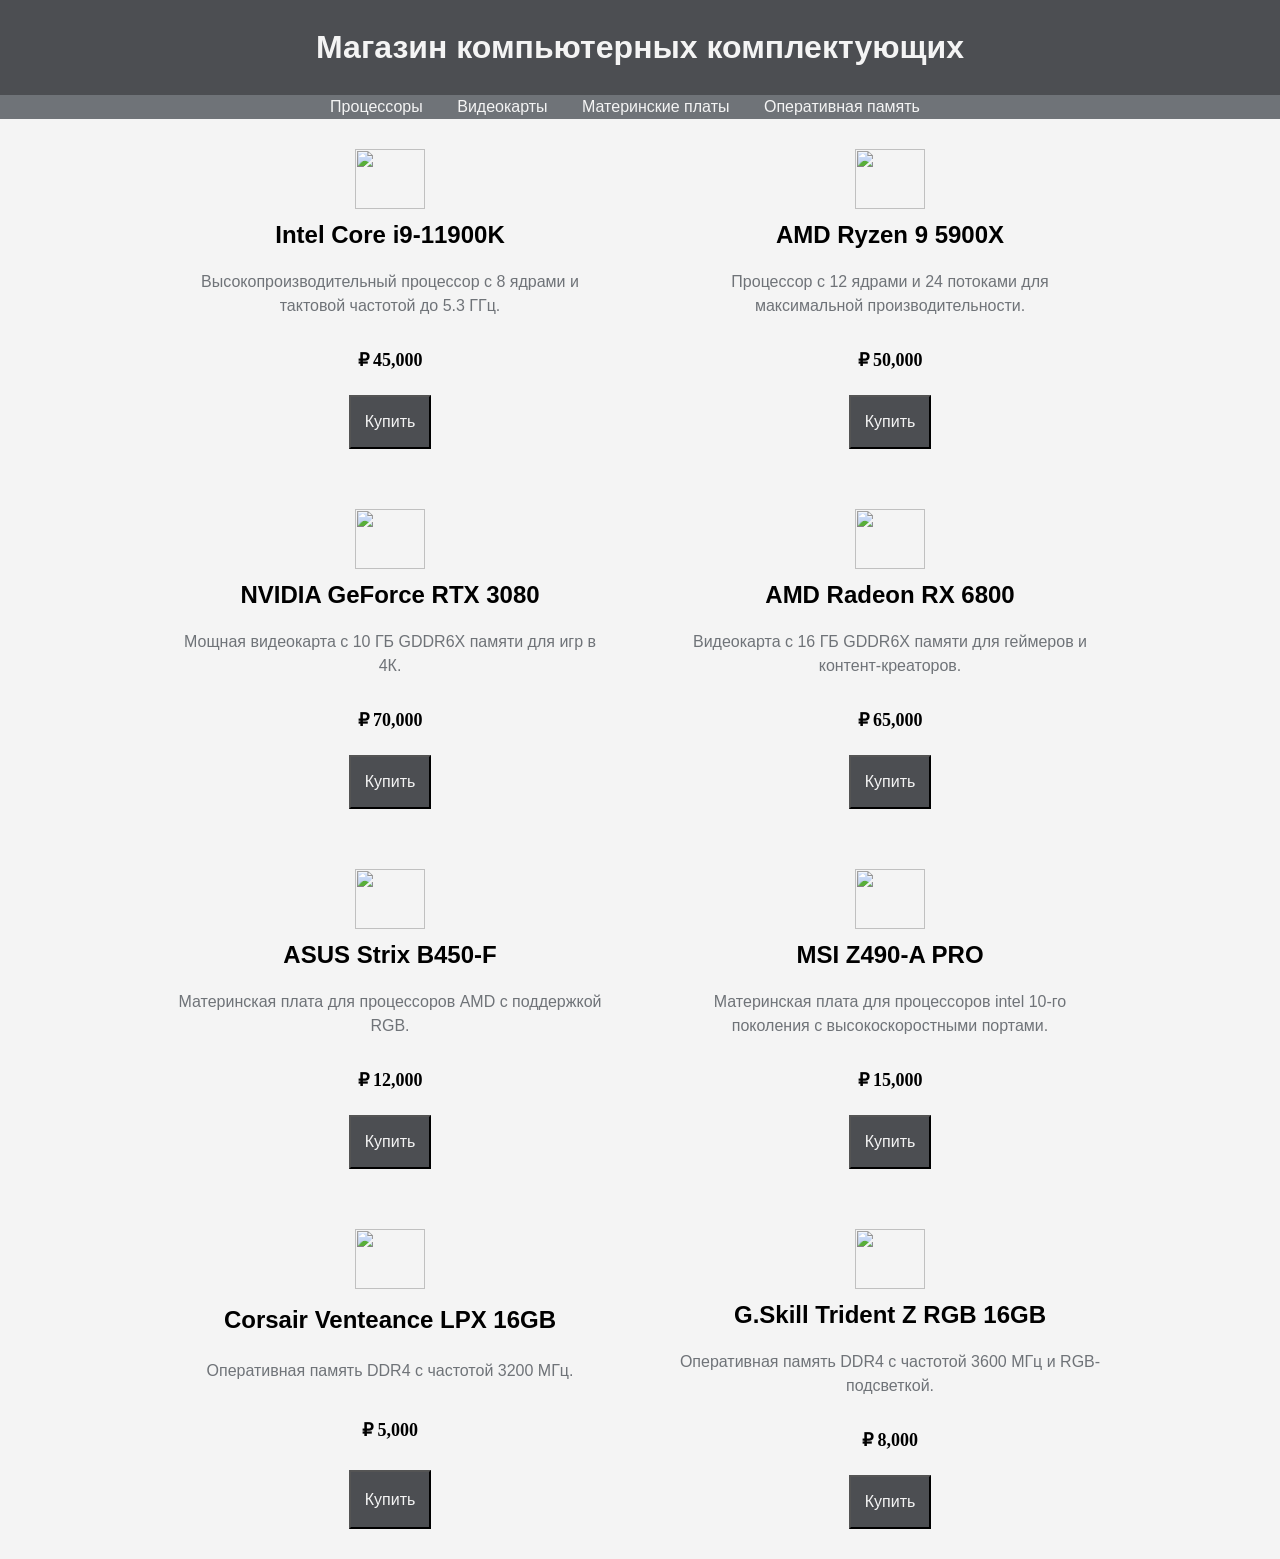
==== index.html @ 1f9d9132 "{lab11}" ====
<!DOCTYPE html>
<html lang="ru">
    <head>
        <meta charset="UTF-8" />
        <meta name="viewport" content="width=device-width, initial-scale=1.0" />
        <title>Магазин компьютерных комплетующих</title>
        <link rel="stylesheet" href="reset.css"/>
        <link rel="stylesheet" href="styles.css"/>
        
    </head>
    <body>

        <header>
            <h1>Магазин компьютерных комплектующих</h1>
            <nav class="links">
                <ul>
                    <li><a href="#" class="link">Процессоры</a></li>
                    <li><a href="#" class="link">Видеокарты</a></li>
                    <li><a href="#" class="link">Материнские платы</a></li>
                    <li><a href="#" class="link">Оперативная память</a></li>
                </ul>

                <form>
                    <label for="categories">Категория</label>
                    <select id="menu" name="category">
                      <option value="processors">Процессоры</option>
                      <option value="videocards">Видеокарты</option>
                      <option value="motherboards">Материнские платы</option>
                      <option value="accessmemory">Оперативная память</option>
                    </select>
                </form>
                  
            </nav>
        </header>

        <section>
            <article>
                <img src="/workspaces/uidev-lab11-pashnina/img/i9.png"/>
                <h2>Intel Core i9-11900K</h2>
                <p>Высокопроизводительный процессор с 8 ядрами и тактовой частотой до 5.3 ГГц.</p>
                <p class="price">&#8381 45,000</p>
                <button>Купить</button>
            </article>

            <article>
                <img src="/workspaces/uidev-lab11-pashnina/img/amdryzen95900x.png"/>
                <h2>AMD Ryzen 9 5900X</h2>
                <p>Процессор с 12 ядрами и 24 потоками для максимальной производительности.</p>
                <p class="price">&#8381 50,000</p>
                <button>Купить</button>
            </article>

            <article>
                <img src="/workspaces/uidev-lab11-pashnina/img/nvidiageforcertx3080.png"/>
                <h2>NVIDIA GeForce RTX 3080</h2>
                <p>Мощная видеокарта с 10 ГБ GDDR6X памяти для игр в 4К.</p>
                <p class="price">&#8381 70,000</p>
                <button>Купить</button>
            </article>

            <article>
                <img src="/workspaces/uidev-lab11-pashnina/img/amdradeon6800.png"/>
                <h2>AMD Radeon RX 6800</h2>
                <p>Видеокарта с 16 ГБ GDDR6X памяти для геймеров и контент-креаторов.</p>
                <p class="price">&#8381 65,000</p>
                <button>Купить</button>
            </article>

            <article>
                <img src="/workspaces/uidev-lab11-pashnina/img/asusstrix.png"/>
                <h2>ASUS Strix B450-F</h2>
                <p>Материнская плата для процессоров AMD с поддержкой RGB.</p>
                <p class="price">&#8381 12,000</p>
                <button>Купить</button>
            </article>

            <article>
                <img src="/workspaces/uidev-lab11-pashnina/img/msiz490-a.png"/>
                <h2>MSI Z490-A PRO</h2>
                <p>Материнская плата для процессоров intel 10-го поколения с высокоскоростными портами.</p>
                <p class="price">&#8381 15,000</p>
                <button>Купить</button>
            </article>

            <article>
                <img src="/workspaces/uidev-lab11-pashnina/img/corsairvengeance.png"/>
                <h2>Corsair Venteance LPX 16GB</h2>
                <p>Оперативная память DDR4 с частотой 3200 МГц.</p>
                <p class="price">&#8381 5,000</p>
                <button>Купить</button>
            </article>

            <article>
                <img src="/workspaces/uidev-lab11-pashnina/img/gskill.png"/>
                <h2>G.Skill Trident Z RGB 16GB</h2>
                <p>Оперативная память DDR4 с частотой 3600 МГц и RGB-подсветкой.</p>
                <p class="price">&#8381 8,000</p>
                <button>Купить</button>
            </article>

        </section>

    </body>
</html>
---- styles.css ----
@media screen and (max-width: 768px) {
    header {
       height: auto;
    }
    button {
        
    }
    ul, p {
        display: none;
    }
    form {
        display: block;
    }
    form {
        display: flex;
        justify-content: center;
    }
    label{
        color:#f4f4f4;
    }
   
 }

body {
    font-family: 'Roboto', sans-serif;
    background-color: #f4f4f4;
}
header{
    background-color: #4C4E52;
}

header a.link{
    padding-right: 30px;
    text-align: center;
    color: #f4f4f4;
    text-decoration: none;
}
h1{
    padding: 30px;
    text-align: center;
    color: #f4f4f4;
}
form {
    display: none;
}
ul {
    list-style-type: none;
}

nav ul li {
    display: inline-block;
    text-decoration: none;
 }

.links{
    background-color: #6F7378;
    display: flex;
    justify-content: center;
}

section{
    display:flex;
    justify-content: center;
    flex-wrap: wrap;

}

article{
    margin: 30px;
    width: 440px;
    height: 300px;
    display: grid;
    justify-items: center;
}

img {
    width: 70px;
    height: 60px;
}
p, h2{
    text-align: center;
}
p{
    margin: 8px;
    color: #6F7378;
}
.price{
    color: black;
    font-family: "OpenSans";
    font-weight: 600;
    font-size: 18px;
}
button {
    padding: 10px 14px;
    text-align: center;
    background-color: #4C4E52;
    color: #f4f4f4;

}
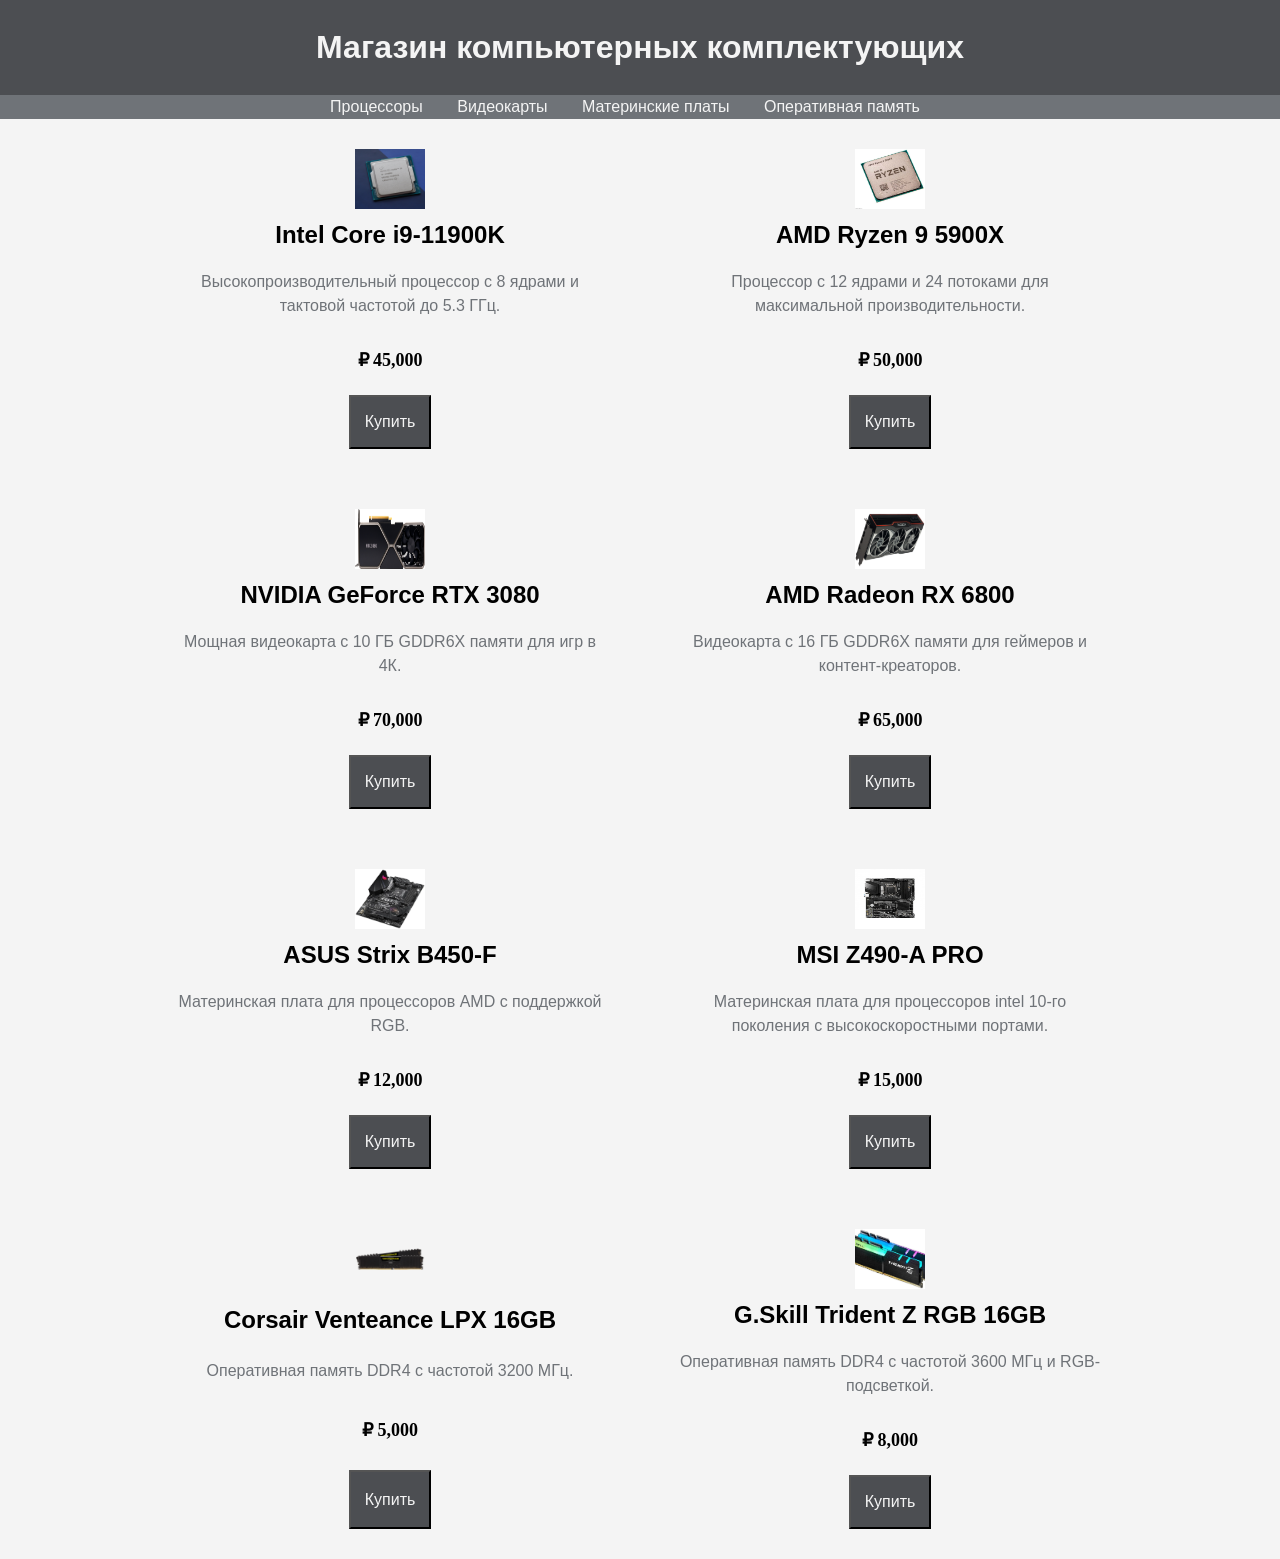
==== commit 040837b3: "{lab11}" ====
--- a/index.html
+++ b/index.html
@@ -20,22 +20,22 @@
                     <li><a href="#" class="link">Оперативная память</a></li>
                 </ul>
 
-                <form>
-                    <label for="categories">Категория</label>
-                    <select id="menu" name="category">
-                      <option value="processors">Процессоры</option>
-                      <option value="videocards">Видеокарты</option>
-                      <option value="motherboards">Материнские платы</option>
-                      <option value="accessmemory">Оперативная память</option>
-                    </select>
-                </form>
-                  
             </nav>
+            
+            <div>
+                <label for="categories">Категория</label>
+                <select id="menu" name="category">
+                  <option value="processors">Процессоры</option>
+                  <option value="videocards">Видеокарты</option>
+                  <option value="motherboards">Материнские платы</option>
+                  <option value="accessmemory">Оперативная память</option>
+                </select>
+            </div>
         </header>
 
-        <section>
+        <section class="main-content">
             <article>
-                <img src="/workspaces/uidev-lab11-pashnina/img/i9.png"/>
+                <img src="img/i9.png"/>
                 <h2>Intel Core i9-11900K</h2>
                 <p>Высокопроизводительный процессор с 8 ядрами и тактовой частотой до 5.3 ГГц.</p>
                 <p class="price">&#8381 45,000</p>
@@ -43,7 +43,7 @@
             </article>
 
             <article>
-                <img src="/workspaces/uidev-lab11-pashnina/img/amdryzen95900x.png"/>
+                <img src="img/amdryzen95900x.png"/>
                 <h2>AMD Ryzen 9 5900X</h2>
                 <p>Процессор с 12 ядрами и 24 потоками для максимальной производительности.</p>
                 <p class="price">&#8381 50,000</p>
@@ -51,7 +51,7 @@
             </article>
 
             <article>
-                <img src="/workspaces/uidev-lab11-pashnina/img/nvidiageforcertx3080.png"/>
+                <img src="img/nvidiageforcertx3080.png"/>
                 <h2>NVIDIA GeForce RTX 3080</h2>
                 <p>Мощная видеокарта с 10 ГБ GDDR6X памяти для игр в 4К.</p>
                 <p class="price">&#8381 70,000</p>
@@ -59,7 +59,7 @@
             </article>
 
             <article>
-                <img src="/workspaces/uidev-lab11-pashnina/img/amdradeon6800.png"/>
+                <img src="img/amdradeon6800.png"/>
                 <h2>AMD Radeon RX 6800</h2>
                 <p>Видеокарта с 16 ГБ GDDR6X памяти для геймеров и контент-креаторов.</p>
                 <p class="price">&#8381 65,000</p>
@@ -67,7 +67,7 @@
             </article>
 
             <article>
-                <img src="/workspaces/uidev-lab11-pashnina/img/asusstrix.png"/>
+                <img src="img/asusstrix.png"/>
                 <h2>ASUS Strix B450-F</h2>
                 <p>Материнская плата для процессоров AMD с поддержкой RGB.</p>
                 <p class="price">&#8381 12,000</p>
@@ -75,7 +75,7 @@
             </article>
 
             <article>
-                <img src="/workspaces/uidev-lab11-pashnina/img/msiz490-a.png"/>
+                <img src="img/msiz490-a.png"/>
                 <h2>MSI Z490-A PRO</h2>
                 <p>Материнская плата для процессоров intel 10-го поколения с высокоскоростными портами.</p>
                 <p class="price">&#8381 15,000</p>
@@ -83,7 +83,7 @@
             </article>
 
             <article>
-                <img src="/workspaces/uidev-lab11-pashnina/img/corsairvengeance.png"/>
+                <img src="img/corsairvengeance.png"/>
                 <h2>Corsair Venteance LPX 16GB</h2>
                 <p>Оперативная память DDR4 с частотой 3200 МГц.</p>
                 <p class="price">&#8381 5,000</p>
@@ -91,7 +91,7 @@
             </article>
 
             <article>
-                <img src="/workspaces/uidev-lab11-pashnina/img/gskill.png"/>
+                <img src="img/gskill.png"/>
                 <h2>G.Skill Trident Z RGB 16GB</h2>
                 <p>Оперативная память DDR4 с частотой 3600 МГц и RGB-подсветкой.</p>
                 <p class="price">&#8381 8,000</p>
--- a/styles.css
+++ b/styles.css
@@ -1,25 +1,3 @@
-@media screen and (max-width: 768px) {
-    header {
-       height: auto;
-    }
-    button {
-        
-    }
-    ul, p {
-        display: none;
-    }
-    form {
-        display: block;
-    }
-    form {
-        display: flex;
-        justify-content: center;
-    }
-    label{
-        color:#f4f4f4;
-    }
-   
- }
 
 body {
     font-family: 'Roboto', sans-serif;
@@ -40,7 +18,7 @@
     text-align: center;
     color: #f4f4f4;
 }
-form {
+div {
     display: none;
 }
 ul {
@@ -58,7 +36,7 @@
     justify-content: center;
 }
 
-section{
+.main-content{
     display:flex;
     justify-content: center;
     flex-wrap: wrap;
@@ -96,4 +74,39 @@
     background-color: #4C4E52;
     color: #f4f4f4;
 
-}+}
+@media screen and (max-width: 768px) {
+    header {
+       height: auto;
+    }
+    article {
+        margin: 30px;
+        width: 300px;
+        height: 200px;
+    }
+    button {
+        padding: 8px 14px;
+        font-size: 18px;
+    }
+    ul, p {
+        display: none;
+    }
+    header div {
+        display: flex;
+        flex-direction: row;
+        justify-content: center;
+        padding: 10px 20px;
+        background-color: #6F7378;
+    }
+    label{
+        padding: 4px;
+        color:#f4f4f4;
+    }
+    article{
+        margin: 30px;
+        width: 540px;
+        height: 150px;
+    }
+    
+   
+ }
